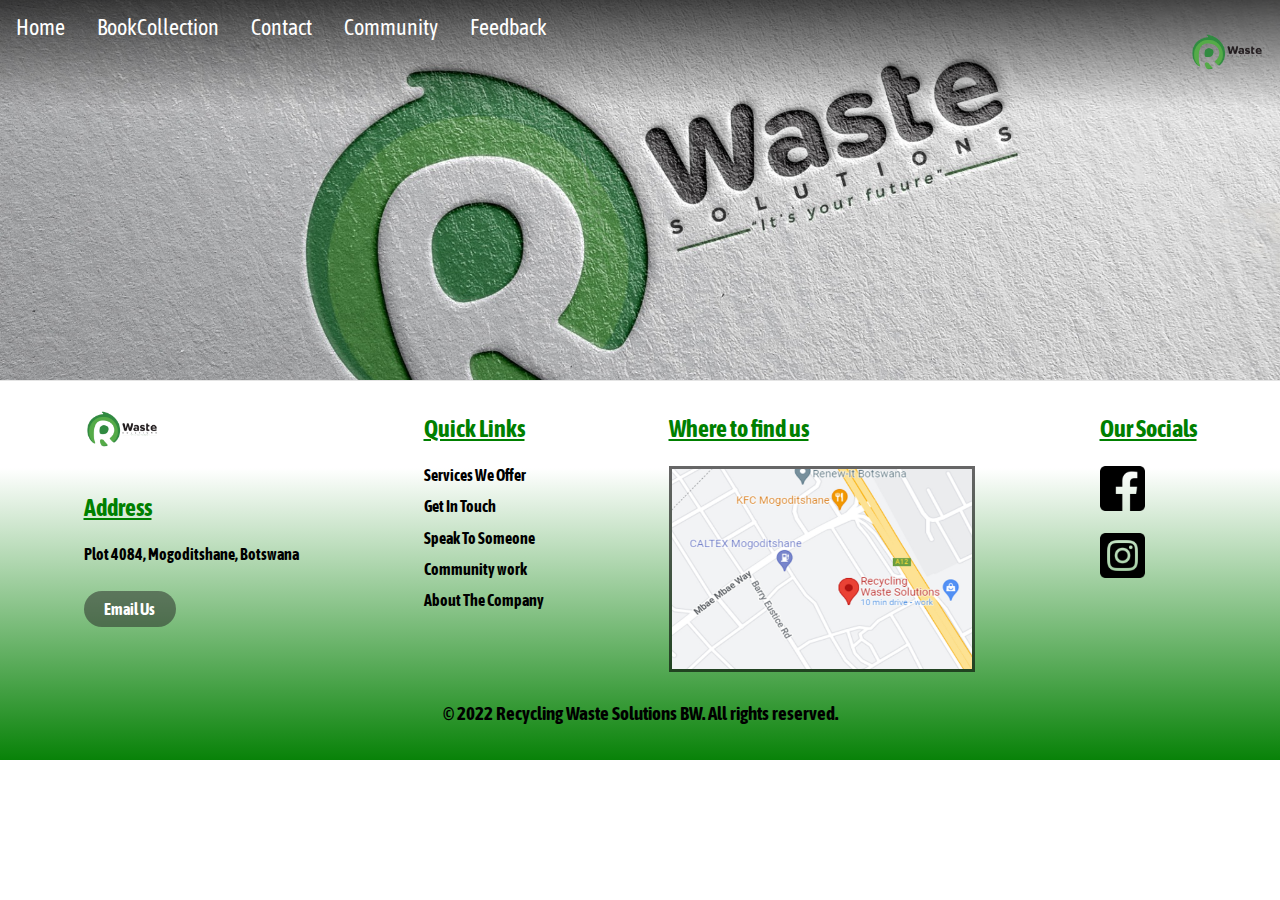
==== contact.html @ 1c0a1899 "Add files via upload" ====
<!doctype html>
<html lang="en">
  <head>
  	<title>Contact Form </title>

	<link rel="stylesheet" href="RW.css"/>
<link rel="preconnect" href="https://fonts.googleapis.com">
<link rel="preconnect" href="https://fonts.gstatic.com" crossorigin>
<link href="https://fonts.googleapis.com/css2?family=Asap+Condensed&display=swap" rel="stylesheet">
<link rel="preconnect" href="https://fonts.googleapis.com">
<link rel="preconnect" href="https://fonts.gstatic.com" crossorigin>
<link href="https://fonts.googleapis.com/css2?family=Montserrat:wght@300&display=swap" rel="stylesheet">

	</head>
	<body>
	<section >
<div class="bg-img"> 
<div class="container">
<div id="navbar">

<ul class="flex-container">
 <li> <a href="#home" >Home</a></li>
 <li> <a href="#news">BookCollection</a></li>
  <li><a href="#contact">Contact</a></li>
   <li><a href="#news">Community</a></li>
    <li><a href="#news">Feedback</a></li>
	<li class="right"> <img src="rwlogo1.png" title="logo" > </li>
	</ul>
	
	</div>
</div>
</div>

</section>

	

<script>
window.onscroll = function() {myFunction()};

var navbar = document.getElementById("navbar");
var sticky = navbar.offsetTop;

function myFunction() {
  if (window.pageYOffset >= sticky) {
    navbar.classList.add("sticky")
  } else {
    navbar.classList.remove("sticky");
  }
}
</script>
	</body>
	<footer>


<section class="footer">
<section class="flex-container2">
  <div>
  <img src="rwlogo1.png" title="logo"class="footer__logo" >
        
    <h3>Address</h3>
     <h2>  Plot 4084, Mogoditshane, Botswana <br>
	 <br>
          
      <a class="footer__btn" href="mailto:mohammedrwsolutions@gmail.com">Email Us</a>
	  </h2>
  </div> 
 
  <div>
  <h3>Quick Links </h3>
  <h2>Services We Offer</h2>
  <h2>Get In Touch</h2>
  <h2>Speak To Someone</h2>
  <h2>Community work</h2>
  <h2>About The Company</h2>
  </div>
 
  <div>
   <h3>Where to find us </h3>
   <a href="https://www.google.com/maps/place/Recycling+Waste+Solutions/@-24.6145791,25.8606402,15z/data=!4m2!3m1!1s0x0:0x2c3bb442464181a5?sa=X&ved=2ahUKEwjAgKKE6J74AhUiSfEDHVjwCV0Q_BJ6BAhWEAM" target="_blank"> <img src="rwlocate.jpg" title="locate" ></a>
  </div>
  
  <div>
  <h3> Our Socials</h3>
   <a href="https://web.facebook.com/Recycling-Waste-solutions-107098118315900" target="_blank"><img src="facebook.png" title="facebook" ></a>
   <br>
   <br>
   <a href="https://www.instagram.com/recyclingwastesolutions/?hl=en" target="_blank"> <img src="instagram.png" title="Instagram" ></a>
  </div>
</section>
<h2 class="btmfooter">© 2022 Recycling Waste Solutions  BW. All rights reserved.</h2>
</section>
</footer>
	
</html>
---- RW.css ----
body{
	margin:0;
	
}
h1{
	font-family: 'Asap Condensed', sans-serif;
	color :black;
	text-align:center;
}
h2{
  font-family: 'Asap Condensed', sans-serif;
	color :black;
	text-align:left;
	font-size:1rem;
}
h3{
  font-family: 'Asap Condensed', sans-serif;
	color :green;
	text-align:left;
	font-size:1.5rem;
	text-decoration:underline;
}
h4{
color:gray; 
font-size:1.2rem;
font-family: 'Montserrat', sans-serif;
}

.container {
  position: absolute;
  width:100%;
  
}
.bg-img {
  /* The image used */
  background-image: url("rwbg.jpg");
  min-height: 380px;

  /* Center and scale the image nicely */
  background-position: center;
  background-repeat: no-repeat;
  background-size: cover;
  
  /* Needed to position the navbar */
  position: relative;
}
.centered {
	  font-family: 'Asap Condensed', sans-serif;
	font-size:2rem;
	 color:#318B41;
	 font-weight:bold;
  position:absolute;
  top: 50%;
  left: 50%;
 transform: translate(-30%, -50%);/*the transform method is used to move the element 50% to the left and 50% up from its current pocition so that it stays in the top banner*/
}

.bottom-right {
  position: absolute;
/*  bottom: 8px; used to set the images in the section 10pixels above where it ends */
  right: 16px;/* used to set the images in the section 16pixels away from the right of the edge of the banner*/
  top:30%;
  
  
}
img[title=homecover]{
	height:325px;
	width:100%;
}
ul {
  list-style-type: none;
  margin: 0;
  padding: 0;
  overflow: hidden;

}

li {
	
  float: left;
  display: block;
  color: white;
  text-align: center;
  padding: 14px 16px;
  text-decoration: none;
  position: -webkit-sticky; /* Safari */
  position: sticky;
  top: 0;
}
.openpage{
	color:black;
	font-family: 'Asap Condensed', sans-serif;
	font-size:1.4rem;
	text-shadow:8px 8px 8px #318B41;
	 
	
}
.flex-container{
	flex-flow: row wrap;
	flex-direction:row;
  display: flex;
}
.flex-container2{
flex-wrap:nowrap;
	flex-direction:row;
  display: flex;
  gap:125px;

}
.flex-container3{
flex-wrap:nowrap;
	flex-direction:row;
  display: flex;
  background-color:#4d9900;
  padding:20px;
  gap:80px;
  justify-content:center;
}
@media (max-width: 800px) {
  .flex-container, .flex-container3{
    flex-direction: column;
	
  }
}
@media (max-width: 800px) {
.flex-container2 {
    flex-direction: column;
	gap:10px;
  }
}
/* Style the navbar */
#navbar {
  overflow: hidden;
 font-family: 'Asap Condensed', sans-serif;
 font-size:1.4rem;
 background-image: linear-gradient( rgba(0,0,0,0.7), rgba(0,0,0,0));
}



/* Page content */
.content {
  padding: 16px;
  color:Black;
   font-family: 'Asap Condensed', sans-serif;
}

/* The sticky class is added to the navbar with JS when it reaches its scroll position */
.sticky {
  position: fixed;
  top: 0;
  width: 100%;

}

/* Add some top padding to the page content to prevent sudden quick movement (as the navigation bar gets a new position at the top of the page (position:fixed and top:0) */
.sticky + .content {
  padding-top: 60px;
}


a:active{
  color:white;
   text-decoration:none;
}
a:visited {
  color:white;
   text-decoration:none;
}
a:link {
  color:white;
   text-decoration:none;
}
a:hover {
  color: #00e600;
   text-decoration:none;
}
img[title=logo]{
	height:75px;
	width:75px;
}
.right{
	left:100%;
}

html {
  font-size: 100%;
}

img[title=locate]{
	height:200px;
	width:300px;
	border-style:solid;
	border-color:rgb(0, 0, 0, 0.6);
}
.footer {
  display: flex;
  flex-flow: row wrap;
  padding: 10px;
  color: #006600;
    background: rgb(8,130,8);
background: linear-gradient(0deg, rgba(8,130,8,1) 0%, rgba(255,255,255,1) 77%);
  border-top: 1px solid #e5e5e5;
  justify-content: center;
}



.footer__logo {
 text-align:left;
}

.footer__btn {
  display: flex;
  align-items: center;
  justify-content: center;
  height: 36px;
  max-width: max-content;
  background-color: rgb(33, 33, 33, 0.5);
  border-radius: 100px;
  color: green;
  line-height: 0;
  margin: 0.6em 0;
  font-size: 1rem;
  padding: 0 1.3em;
}

img[title=Instagram],img[title=facebook]{
	height:45px;
	width:45px;
}
img[title=coin]{
	height:250px;
	width:250px;
}
img[title=coin2]{
	height:150px;
	width:150px;
}

.btmfooter {
  display: flex;
  flex-flow: row wrap;
  padding: 10px;
  color: #000000;
  justify-content: center;
  font-family: 'Asap Condensed', sans-serif;
	font-size:1.2rem;
	font-weight:bold;
}
.vl {
 font-size:1.5rem; 
 color: #4d9900; 
 text-align:right;
 border-right:2px solid gray;  
padding:20px;
  
}
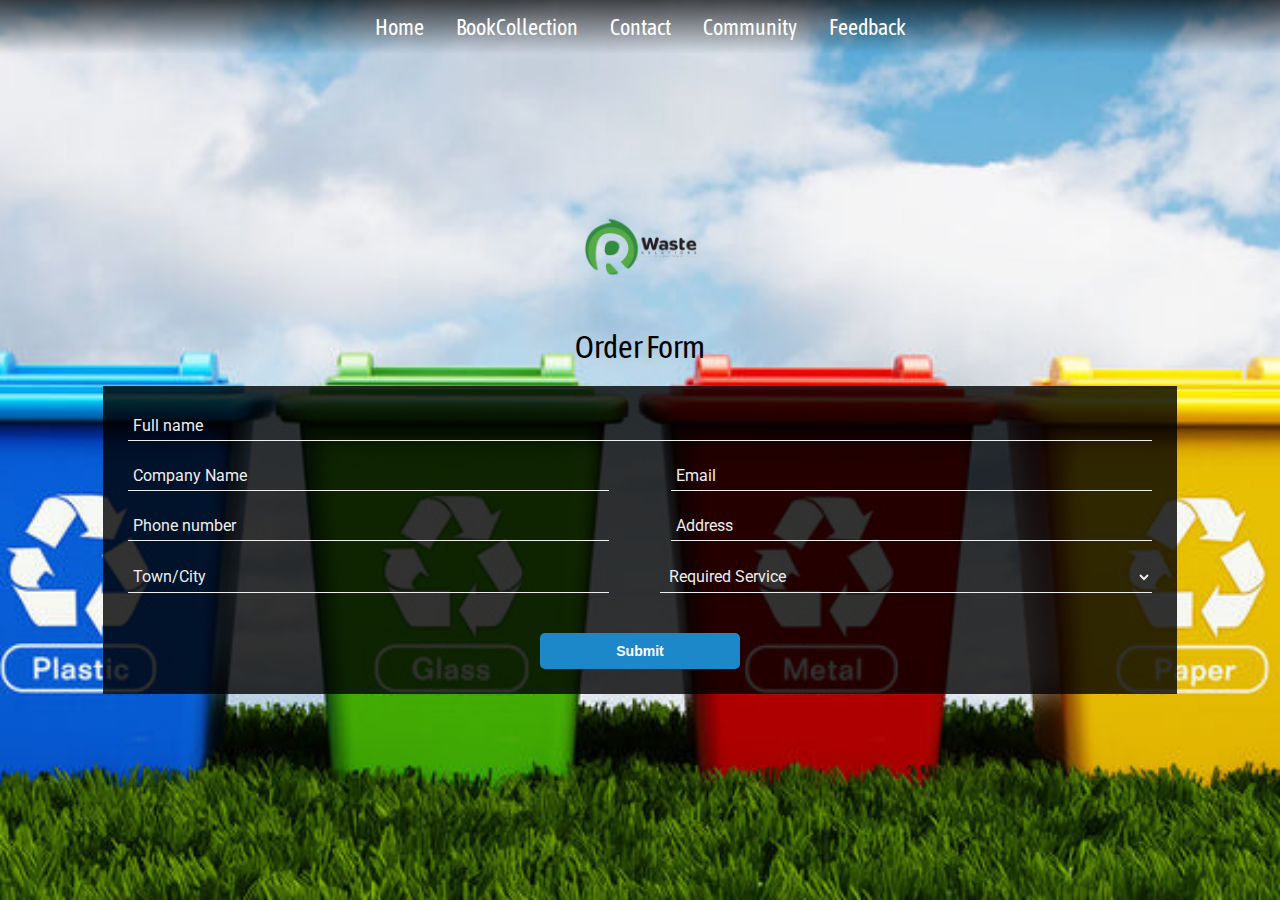
==== commit b5634841: "Add files via upload" ====
--- a/contact.html
+++ b/contact.html
@@ -1,8 +1,9 @@
-<!doctype html>
-<html lang="en">
+<!DOCTYPE html>
+<html>
   <head>
-  	<title>Contact Form </title>
-
+    <title>Order form</title>
+    <link href='https://fonts.googleapis.com/css?family=Open+Sans:400,300,300italic,400italic,600' rel='stylesheet' type='text/css'>
+    <link href="https://fonts.googleapis.com/css?family=Roboto:300,400,500,700" rel="stylesheet">
 	<link rel="stylesheet" href="RW.css"/>
 <link rel="preconnect" href="https://fonts.googleapis.com">
 <link rel="preconnect" href="https://fonts.gstatic.com" crossorigin>
@@ -10,21 +11,142 @@
 <link rel="preconnect" href="https://fonts.googleapis.com">
 <link rel="preconnect" href="https://fonts.gstatic.com" crossorigin>
 <link href="https://fonts.googleapis.com/css2?family=Montserrat:wght@300&display=swap" rel="stylesheet">
-
-	</head>
-	<body>
-	<section >
-<div class="bg-img"> 
-<div class="container">
+    <style>
+      html, body {
+      height: 100%;
+      }
+      body, input, select { 
+      padding: 0;
+      margin: 0;
+      outline: none;
+      font-family: Roboto, Arial, sans-serif;
+      font-size: 16px;
+      color: #eee;
+      }
+      h1, h3 {
+      font-weight: 400;
+      }
+      h1 {
+      font-size: 32px;
+      }
+      h3 {
+      color: #1c87c9;
+      }
+      .main-block, .info {
+      display: flex;
+      flex-direction: column;
+      }
+      .main-block {
+      justify-content: center;
+      align-items: center;
+      width: 100%; 
+      min-height: 100%;
+      background: url("recycle.png") no-repeat center;
+      background-size: cover;
+      }
+      form {
+      width: 80%; 
+      padding: 25px;
+      margin-bottom: 20px;
+      background: rgba(0, 0, 0, 0.8);
+      }
+      input, select {
+      padding: 5px;
+      margin-bottom: 20px;
+      background: transparent;
+      border: none;
+      border-bottom: 1px solid #eee;
+      }
+      input::placeholder {
+      color: #eee;
+      }
+      option {
+      background: black; 
+      border: none;
+      }
+	 
+      .metod {
+      display: flex; 
+      }
+      input[type=radio] {
+      display: none;
+      }
+      label.radio {
+      position: relative;
+      display: inline-block;
+      margin-right: 20px;
+      text-indent: 32px;
+      cursor: pointer;
+      }
+      label.radio:before {
+      content: "";
+      position: absolute;
+      top: -1px;
+      left: 0;
+      width: 17px;
+      height: 17px;
+      border-radius: 50%;
+      border: 2px solid #1c87c9;
+      }
+      label.radio:after {
+      content: "";
+      position: absolute;
+      width: 8px;
+      height: 4px;
+      top: 5px;
+      left: 5px;
+      border-bottom: 3px solid #1c87c9;
+      border-left: 3px solid #1c87c9;
+      transform: rotate(-45deg);
+      opacity: 0;
+      }
+      input[type=radio]:checked + label:after {
+      opacity: 1;
+      }
+      button {
+      display: block;
+      width: 200px;
+      padding: 10px;
+      margin: 20px auto 0;
+      border: none;
+      border-radius: 5px; 
+      background: #1c87c9; 
+      font-size: 14px;
+      font-weight: 600;
+      color: #fff;
+      }
+      button:hover {
+      background: green;
+      }
+      @media (min-width: 568px) {
+      .info {
+      flex-flow: row wrap;
+      justify-content: space-between;
+      }
+      input {
+      width: 46%;
+      }
+      input.fname {
+      width: 100%;
+      }
+      select {
+      width: 48%;
+      }
+      }
+    </style>
+  </head>
+  <body>
+  
+  <section >
+<div class="container" >
 <div id="navbar">
 
-<ul class="flex-container">
+<ul class="flex-container" style="justify-content:center;">
  <li> <a href="#home" >Home</a></li>
  <li> <a href="#news">BookCollection</a></li>
   <li><a href="#contact">Contact</a></li>
    <li><a href="#news">Community</a></li>
     <li><a href="#news">Feedback</a></li>
-	<li class="right"> <img src="rwlogo1.png" title="logo" > </li>
 	</ul>
 	
 	</div>
@@ -32,10 +154,33 @@
 </div>
 
 </section>
-
-	
-
-<script>
+    <div class="main-block">
+	<img src="rwlogo1.png" title="logo1" >
+      <h1>Order Form</h1>
+      <form action="https://formsubmit.co/tawfeeq42@gmail.com" method="POST">
+        <div class="info">
+          <input class="fname" type="text" name="name" placeholder="Full name">
+		   <input type="text" name="name" placeholder="Company Name">
+          <input type="text" name="name" placeholder="Email">
+          <input type="text" name="name" placeholder="Phone number">
+          <input type="text" name="name" placeholder="Address">
+          <input type="text" name="name" placeholder="Town/City">
+         
+          <select>
+            <option value="Required Service" disabled selected>Required Service</option>
+            <option value="10">Waste Segregation Cages</option>
+            <option value="20">Fully recyclable K4 bins</option>
+            <option value="30">Waste segregation Bins</option>
+            <option value="40">Shredding of confidential documents </option>
+            
+          </select>
+              <button href="thankyou.html" class="button">Submit</button>
+        </div>
+        
+        </div>
+      </form>
+    </div>
+ <script>
 window.onscroll = function() {myFunction()};
 
 var navbar = document.getElementById("navbar");
@@ -49,48 +194,6 @@
   }
 }
 </script>
-	</body>
-	<footer>
+</body>
 
-
-<section class="footer">
-<section class="flex-container2">
-  <div>
-  <img src="rwlogo1.png" title="logo"class="footer__logo" >
-        
-    <h3>Address</h3>
-     <h2>  Plot 4084, Mogoditshane, Botswana <br>
-	 <br>
-          
-      <a class="footer__btn" href="mailto:mohammedrwsolutions@gmail.com">Email Us</a>
-	  </h2>
-  </div> 
- 
-  <div>
-  <h3>Quick Links </h3>
-  <h2>Services We Offer</h2>
-  <h2>Get In Touch</h2>
-  <h2>Speak To Someone</h2>
-  <h2>Community work</h2>
-  <h2>About The Company</h2>
-  </div>
- 
-  <div>
-   <h3>Where to find us </h3>
-   <a href="https://www.google.com/maps/place/Recycling+Waste+Solutions/@-24.6145791,25.8606402,15z/data=!4m2!3m1!1s0x0:0x2c3bb442464181a5?sa=X&ved=2ahUKEwjAgKKE6J74AhUiSfEDHVjwCV0Q_BJ6BAhWEAM" target="_blank"> <img src="rwlocate.jpg" title="locate" ></a>
-  </div>
-  
-  <div>
-  <h3> Our Socials</h3>
-   <a href="https://web.facebook.com/Recycling-Waste-solutions-107098118315900" target="_blank"><img src="facebook.png" title="facebook" ></a>
-   <br>
-   <br>
-   <a href="https://www.instagram.com/recyclingwastesolutions/?hl=en" target="_blank"> <img src="instagram.png" title="Instagram" ></a>
-  </div>
-</section>
-<h2 class="btmfooter">© 2022 Recycling Waste Solutions  BW. All rights reserved.</h2>
-</section>
-</footer>
-	
-</html>
-
+</html>--- a/RW.css
+++ b/RW.css
@@ -178,6 +178,11 @@
 img[title=logo]{
 	height:75px;
 	width:75px;
+}
+
+img[title=logo1]{
+	height:120px;
+	width:120px;
 }
 .right{
 	left:100%;
@@ -257,3 +262,20 @@
   
 }
 
+.order{
+	 display: block;
+      width: 200px;
+      padding: 10px;
+      margin: 20px auto 0;
+      border: none;
+      border-radius: 5px; 
+      background: green; 
+      font-size: 14px;
+      font-weight: 600;
+      color: white;
+	  text-align:center;
+	    font-family: 'Asap Condensed', sans-serif;
+}
+.order a:hover{
+	color:black;
+}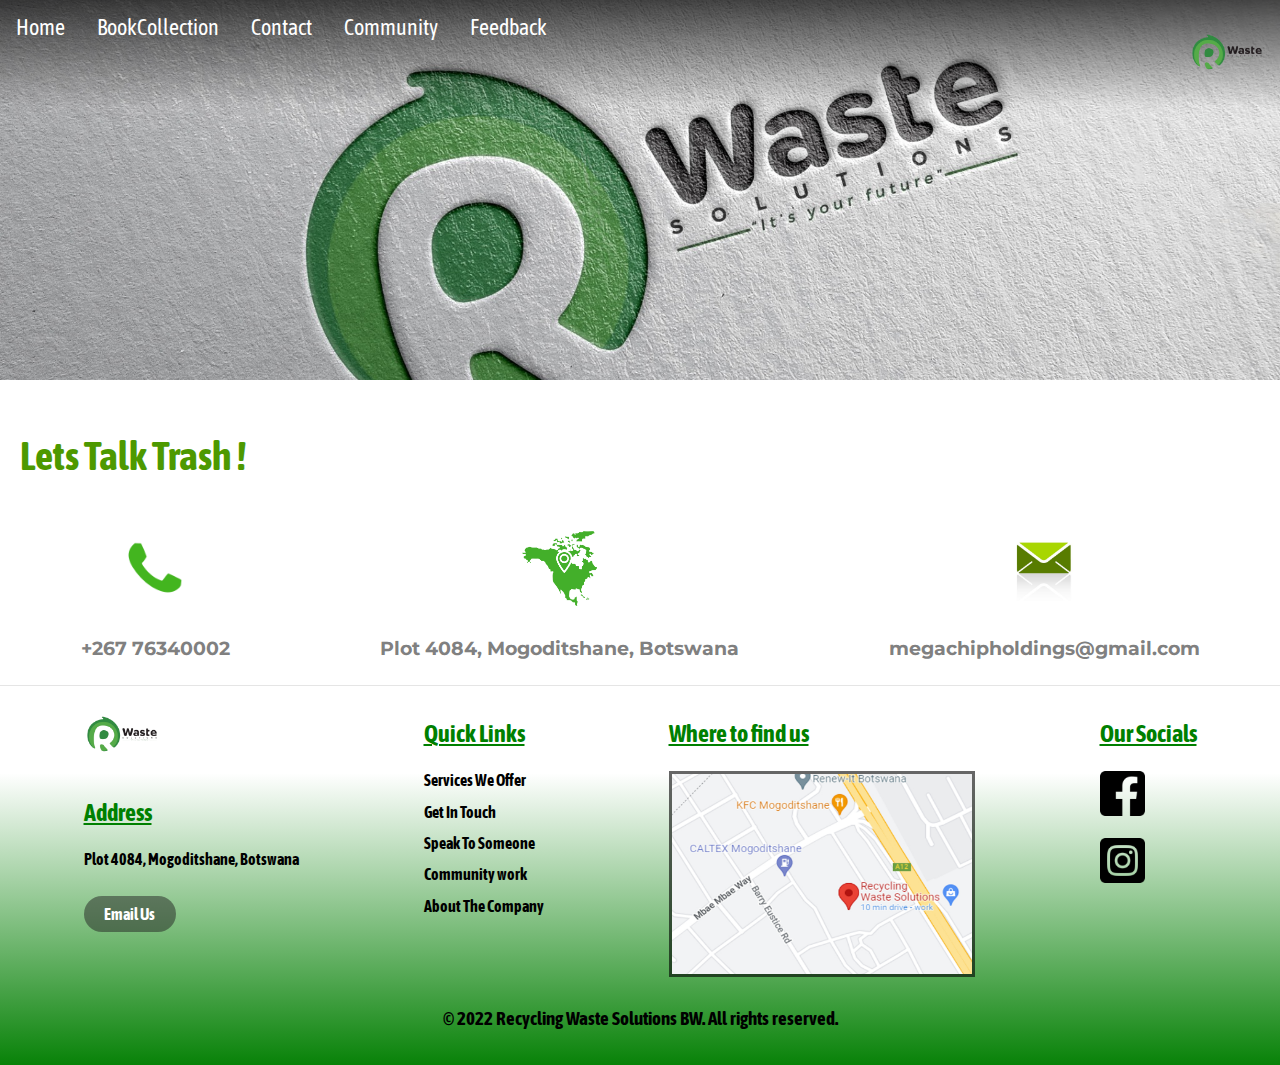
==== commit 13616898: "Add files via upload" ====
--- a/contact.html
+++ b/contact.html
@@ -1,152 +1,28 @@
 <!DOCTYPE html>
 <html>
-  <head>
-    <title>Order form</title>
-    <link href='https://fonts.googleapis.com/css?family=Open+Sans:400,300,300italic,400italic,600' rel='stylesheet' type='text/css'>
-    <link href="https://fonts.googleapis.com/css?family=Roboto:300,400,500,700" rel="stylesheet">
-	<link rel="stylesheet" href="RW.css"/>
+<head>
+<link rel="stylesheet" href="RW.css"/>
 <link rel="preconnect" href="https://fonts.googleapis.com">
 <link rel="preconnect" href="https://fonts.gstatic.com" crossorigin>
 <link href="https://fonts.googleapis.com/css2?family=Asap+Condensed&display=swap" rel="stylesheet">
 <link rel="preconnect" href="https://fonts.googleapis.com">
 <link rel="preconnect" href="https://fonts.gstatic.com" crossorigin>
 <link href="https://fonts.googleapis.com/css2?family=Montserrat:wght@300&display=swap" rel="stylesheet">
-    <style>
-      html, body {
-      height: 100%;
-      }
-      body, input, select { 
-      padding: 0;
-      margin: 0;
-      outline: none;
-      font-family: Roboto, Arial, sans-serif;
-      font-size: 16px;
-      color: #eee;
-      }
-      h1, h3 {
-      font-weight: 400;
-      }
-      h1 {
-      font-size: 32px;
-      }
-      h3 {
-      color: #1c87c9;
-      }
-      .main-block, .info {
-      display: flex;
-      flex-direction: column;
-      }
-      .main-block {
-      justify-content: center;
-      align-items: center;
-      width: 100%; 
-      min-height: 100%;
-      background: url("recycle.png") no-repeat center;
-      background-size: cover;
-      }
-      form {
-      width: 80%; 
-      padding: 25px;
-      margin-bottom: 20px;
-      background: rgba(0, 0, 0, 0.8);
-      }
-      input, select {
-      padding: 5px;
-      margin-bottom: 20px;
-      background: transparent;
-      border: none;
-      border-bottom: 1px solid #eee;
-      }
-      input::placeholder {
-      color: #eee;
-      }
-      option {
-      background: black; 
-      border: none;
-      }
-	 
-      .metod {
-      display: flex; 
-      }
-      input[type=radio] {
-      display: none;
-      }
-      label.radio {
-      position: relative;
-      display: inline-block;
-      margin-right: 20px;
-      text-indent: 32px;
-      cursor: pointer;
-      }
-      label.radio:before {
-      content: "";
-      position: absolute;
-      top: -1px;
-      left: 0;
-      width: 17px;
-      height: 17px;
-      border-radius: 50%;
-      border: 2px solid #1c87c9;
-      }
-      label.radio:after {
-      content: "";
-      position: absolute;
-      width: 8px;
-      height: 4px;
-      top: 5px;
-      left: 5px;
-      border-bottom: 3px solid #1c87c9;
-      border-left: 3px solid #1c87c9;
-      transform: rotate(-45deg);
-      opacity: 0;
-      }
-      input[type=radio]:checked + label:after {
-      opacity: 1;
-      }
-      button {
-      display: block;
-      width: 200px;
-      padding: 10px;
-      margin: 20px auto 0;
-      border: none;
-      border-radius: 5px; 
-      background: #1c87c9; 
-      font-size: 14px;
-      font-weight: 600;
-      color: #fff;
-      }
-      button:hover {
-      background: green;
-      }
-      @media (min-width: 568px) {
-      .info {
-      flex-flow: row wrap;
-      justify-content: space-between;
-      }
-      input {
-      width: 46%;
-      }
-      input.fname {
-      width: 100%;
-      }
-      select {
-      width: 48%;
-      }
-      }
-    </style>
-  </head>
-  <body>
-  
-  <section >
-<div class="container" >
+</head>
+
+<body>
+<section >
+<div class="bg-img"> 
+<div class="container">
 <div id="navbar">
 
-<ul class="flex-container" style="justify-content:center;">
- <li> <a href="#home" >Home</a></li>
- <li> <a href="#news">BookCollection</a></li>
-  <li><a href="#contact">Contact</a></li>
-   <li><a href="#news">Community</a></li>
-    <li><a href="#news">Feedback</a></li>
+<ul class="flex-container">
+ <li> <a href="index.html" >Home</a></li>
+ <li> <a href="services.html">BookCollection</a></li>
+  <li><a href="contact.html">Contact</a></li>
+   <li><a href="community.html">Community</a></li>
+    <li><a href="feedback.html">Feedback</a></li>
+	<li class="right"> <img src="rwlogo1.png" title="logo" > </li>
 	</ul>
 	
 	</div>
@@ -154,33 +30,27 @@
 </div>
 
 </section>
-    <div class="main-block">
-	<img src="rwlogo1.png" title="logo1" >
-      <h1>Order Form</h1>
-      <form action="https://formsubmit.co/tawfeeq42@gmail.com" method="POST">
-        <div class="info">
-          <input class="fname" type="text" name="name" placeholder="Full name">
-		   <input type="text" name="name" placeholder="Company Name">
-          <input type="text" name="name" placeholder="Email">
-          <input type="text" name="name" placeholder="Phone number">
-          <input type="text" name="name" placeholder="Address">
-          <input type="text" name="name" placeholder="Town/City">
-         
-          <select>
-            <option value="Required Service" disabled selected>Required Service</option>
-            <option value="10">Waste Segregation Cages</option>
-            <option value="20">Fully recyclable K4 bins</option>
-            <option value="30">Waste segregation Bins</option>
-            <option value="40">Shredding of confidential documents </option>
-            
-          </select>
-              <button href="thankyou.html" class="button">Submit</button>
-        </div>
-        
-        </div>
-      </form>
-    </div>
- <script>
+
+<h2 style="font-size:2.5rem; color: #4d9900; text-align:left;padding:20px;">Lets Talk Trash !</h2>
+<section class="flex-container" style="gap:150px; justify-content:center;" >
+<div style=" text-align:center; ">
+ <img src="phone.png" title="logo"  >
+  <h4> +267 76340002 </h4>
+</div>
+
+<div style=" text-align: center; ">
+ <img src="locate.png" title="logo"  >
+ <h4> Plot 4084, Mogoditshane, Botswana</h4>
+ </div>
+ 
+ <div style=" text-align: center;">
+ <img src="mail.jpg" title="logo"   >
+  <h4> megachipholdings@gmail.com  </h4>
+ </div>
+ </section>
+ 
+</section>
+<script>
 window.onscroll = function() {myFunction()};
 
 var navbar = document.getElementById("navbar");
@@ -195,5 +65,45 @@
 }
 </script>
 </body>
+<footer>
 
+
+<section class="footer">
+<section class="flex-container2">
+  <div>
+  <img src="rwlogo1.png" title="logo"class="footer__logo" >
+        
+    <h3>Address</h3>
+     <h2>  Plot 4084, Mogoditshane, Botswana <br>
+	 <br>
+          
+      <a class="footer__btn" href="mailto:mohammedrwsolutions@gmail.com">Email Us</a>
+	  </h2>
+  </div> 
+ 
+  <div>
+  <h3>Quick Links </h3>
+  <h2>Services We Offer</h2>
+  <h2>Get In Touch</h2>
+  <h2>Speak To Someone</h2>
+  <h2>Community work</h2>
+  <h2>About The Company</h2>
+  </div>
+ 
+  <div>
+   <h3>Where to find us </h3>
+   <a href="https://www.google.com/maps/place/Recycling+Waste+Solutions/@-24.6145791,25.8606402,15z/data=!4m2!3m1!1s0x0:0x2c3bb442464181a5?sa=X&ved=2ahUKEwjAgKKE6J74AhUiSfEDHVjwCV0Q_BJ6BAhWEAM" target="_blank"> <img src="rwlocate.jpg" title="locate" ></a>
+  </div>
+  
+  <div>
+  <h3> Our Socials</h3>
+   <a href="https://web.facebook.com/Recycling-Waste-solutions-107098118315900" target="_blank"><img src="facebook.png" title="facebook" ></a>
+   <br>
+   <br>
+   <a href="https://www.instagram.com/recyclingwastesolutions/?hl=en" target="_blank"> <img src="instagram.png" title="Instagram" ></a>
+  </div>
+</section>
+<h2 class="btmfooter">© 2022 Recycling Waste Solutions  BW. All rights reserved.</h2>
+</section>
+</footer>
 </html>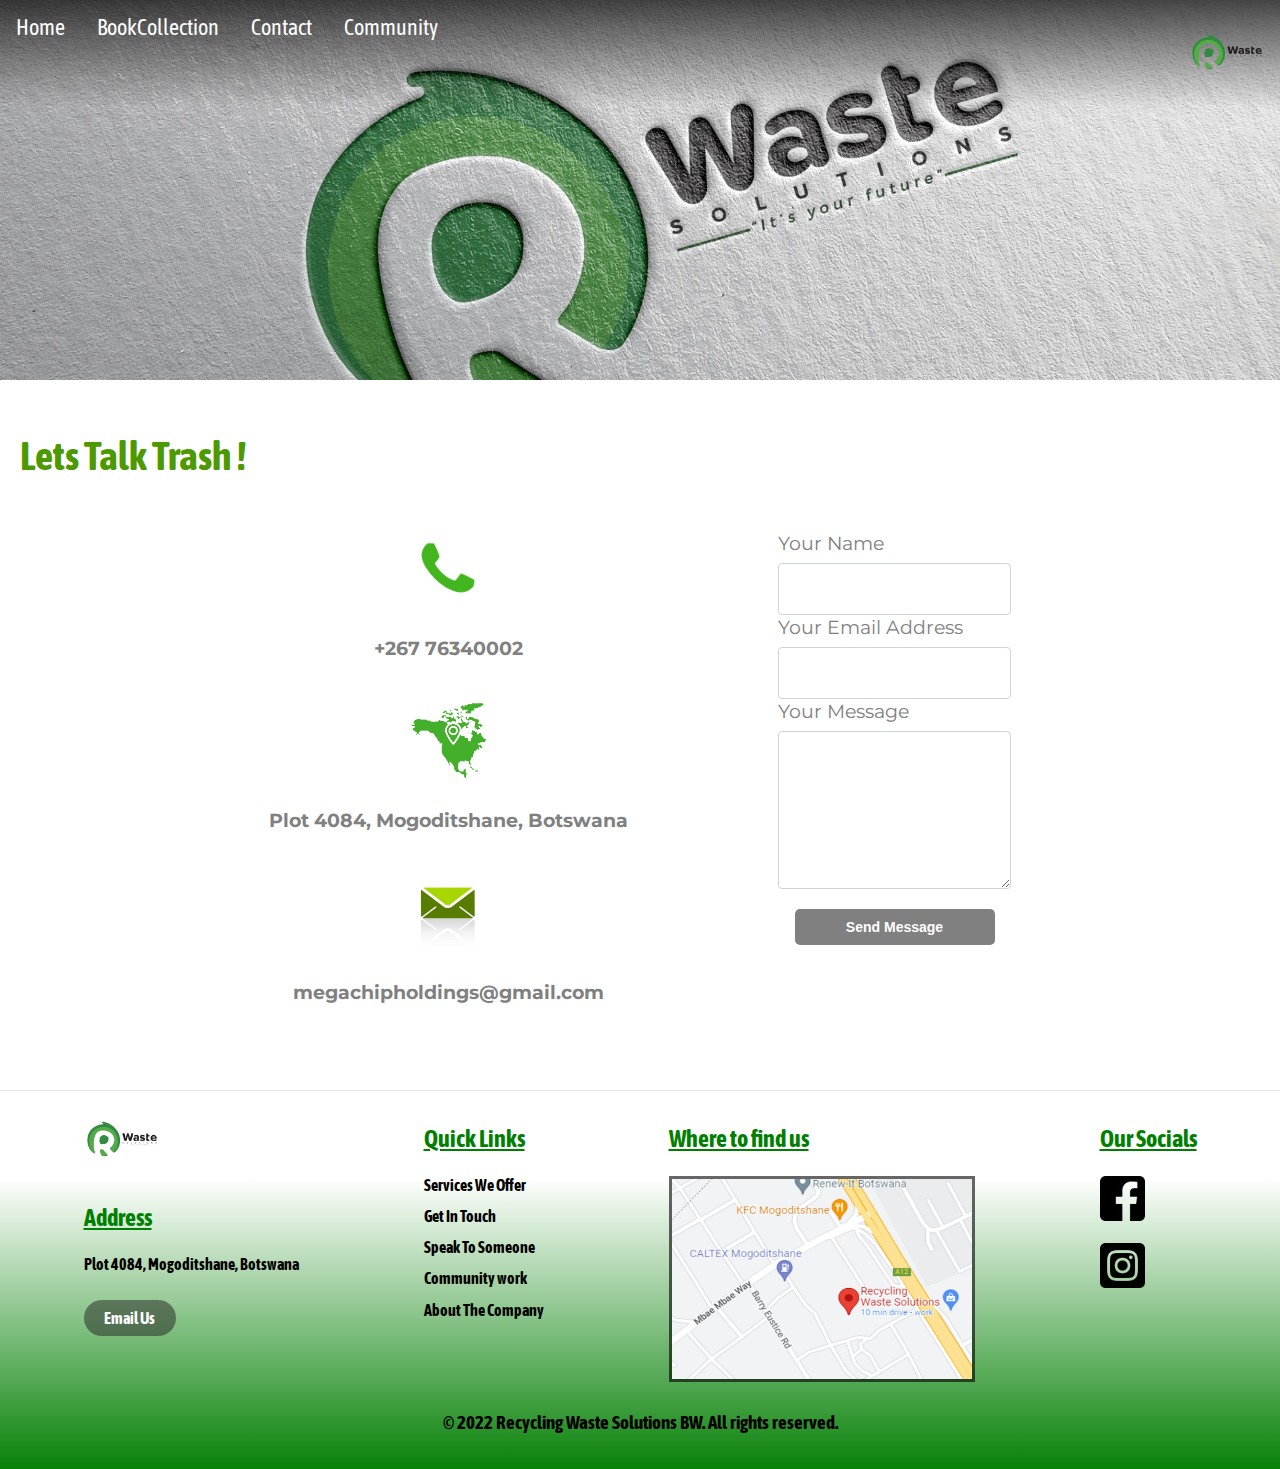
==== commit 55594c80: "Add files via upload" ====
--- a/contact.html
+++ b/contact.html
@@ -1,6 +1,7 @@
 <!DOCTYPE html>
 <html>
 <head>
+   <title> contact us</title>
 <link rel="stylesheet" href="RW.css"/>
 <link rel="preconnect" href="https://fonts.googleapis.com">
 <link rel="preconnect" href="https://fonts.gstatic.com" crossorigin>
@@ -8,6 +9,100 @@
 <link rel="preconnect" href="https://fonts.googleapis.com">
 <link rel="preconnect" href="https://fonts.gstatic.com" crossorigin>
 <link href="https://fonts.googleapis.com/css2?family=Montserrat:wght@300&display=swap" rel="stylesheet">
+
+<style>
+#fcf-form {
+    display:block;
+}
+.fcf-body {
+    margin: 0;
+font-family: 'Montserrat', sans-serif;
+    font-size: 1rem;
+    font-weight: 400;
+    line-height: 1.5;
+    color: #212529;
+    text-align: left;
+    background-color: #fff;
+    padding: 30px;
+    padding-bottom: 10px;
+    border: 1px solid #ced4da;
+    border-radius: 0.25rem;
+    max-width: 100%;
+}
+.fcf-form-group {
+    color:gray; 
+font-size:1.2rem;
+font-family: 'Montserrat', sans-serif;
+}
+
+.fcf-input-group {
+    position: relative;
+    display: -ms-flexbox;
+    display: flex;
+    -ms-flex-wrap: wrap;
+    flex-wrap: wrap;
+    -ms-flex-align: stretch;
+    align-items: stretch;
+    width: 100%;
+}
+.fcf-form-control {
+    display: block;
+    width: 100%;
+    height: calc(1.5em + 0.75rem + 2px);
+    padding: 0.375rem 0.75rem;
+    font-size: 1rem;
+    font-weight: 400;
+    line-height: 1.5;
+    color: #495057;
+    background-color: #fff;
+    background-clip: padding-box;
+    border: 1px solid #ced4da;
+    outline: none;
+    border-radius: 0.25rem;
+    transition: border-color 0.15s ease-in-out, box-shadow 0.15s ease-in-out;
+}
+
+.fcf-form-control:focus {
+    border: 1px solid #313131;
+}
+
+select.fcf-form-control[size], select.fcf-form-control[multiple] {
+    height: auto;
+}
+textarea.fcf-form-control {
+    font-family: -apple-system, Arial, sans-serif;
+    height: auto;
+}
+
+label.fcf-label {
+    display: inline-block;
+    margin-bottom: 0.5rem;
+}
+
+
+
+
+ button {
+      display: block;
+      width: 200px;
+      padding: 10px;
+      margin: 20px auto 0;
+      border: none;
+      border-radius: 5px; 
+      background: gray; 
+      font-size: 14px;
+      font-weight: 600;
+      color: #fff;
+      }
+      button:hover {
+      background: green;
+      }
+
+
+input[type="submit"].fcf-btn-block, input[type="reset"].fcf-btn-block, input[type="button"].fcf-btn-block {
+    width: 100%;
+}
+</style>
 </head>
 
 <body>
@@ -21,7 +116,6 @@
  <li> <a href="services.html">BookCollection</a></li>
   <li><a href="contact.html">Contact</a></li>
    <li><a href="community.html">Community</a></li>
-    <li><a href="feedback.html">Feedback</a></li>
 	<li class="right"> <img src="rwlogo1.png" title="logo" > </li>
 	</ul>
 	
@@ -32,24 +126,52 @@
 </section>
 
 <h2 style="font-size:2.5rem; color: #4d9900; text-align:left;padding:20px;">Lets Talk Trash !</h2>
-<section class="flex-container" style="gap:150px; justify-content:center;" >
+
+<section class="flex-container" style="gap:150px ; justify-content:center; padding-bottom:60px;" >
 <div style=" text-align:center; ">
+
  <img src="phone.png" title="logo"  >
   <h4> +267 76340002 </h4>
-</div>
-
-<div style=" text-align: center; ">
+<br>
  <img src="locate.png" title="logo"  >
  <h4> Plot 4084, Mogoditshane, Botswana</h4>
- </div>
- 
- <div style=" text-align: center;">
+ <br>
  <img src="mail.jpg" title="logo"   >
   <h4> megachipholdings@gmail.com  </h4>
- </div>
+</div>
+
+<div>
+  <form action="https://formsubmit.co/tawfeeq42@gmail.com" method="POST">
+        
+        <div class="fcf-form-group">
+            <label for="Name" class="fcf-label">Your Name</label>
+            <div class="fcf-input-group">
+                <input type="text" id="Name" name="Name" class="fcf-form-control" required>
+            </div>
+        </div>
+
+        <div class="fcf-form-group">
+            <label for="Email" class="fcf-label">Your Email Address</label>
+            <div class="fcf-input-group">
+                <input type="email" id="Email" name="Email" class="fcf-form-control" required>
+            </div>
+        </div>
+		<div class="fcf-form-group">
+            <label for="Message" class="fcf-label">Your Message</label>
+            <div class="fcf-input-group">
+                <textarea id="Message" name="Message" class="fcf-form-control" rows="6" maxlength="3000" required></textarea>
+            </div>
+        </div>
+
+        
+            <button type="submit" class="button">Send Message</button>
+        
+            <input type="hidden" name="_subject" value="New submission! - contact form ">
+			 <input type="hidden" name="_next" value="thankyou2.html">
+    </form>
+</div>
  </section>
  
-</section>
 <script>
 window.onscroll = function() {myFunction()};
 
@@ -83,11 +205,11 @@
  
   <div>
   <h3>Quick Links </h3>
-  <h2>Services We Offer</h2>
-  <h2>Get In Touch</h2>
-  <h2>Speak To Someone</h2>
-  <h2>Community work</h2>
-  <h2>About The Company</h2>
+ <a href="services.html" > <h2>Services We Offer</h2></a>
+  <a href="contact.html" >  <h2>Get In Touch</h2></a>
+   <a href="contact.html" > <h2>Speak To Someone</h2></a>
+   <a href="community.html" > <h2>Community work</h2></a>
+  <a href="index.html" >  <h2>About The Company</h2></a>
   </div>
  
   <div>
--- a/RW.css
+++ b/RW.css
@@ -275,6 +275,7 @@
       color: white;
 	  text-align:center;
 	    font-family: 'Asap Condensed', sans-serif;
+		
 }
 .order a:hover{
 	color:black;
